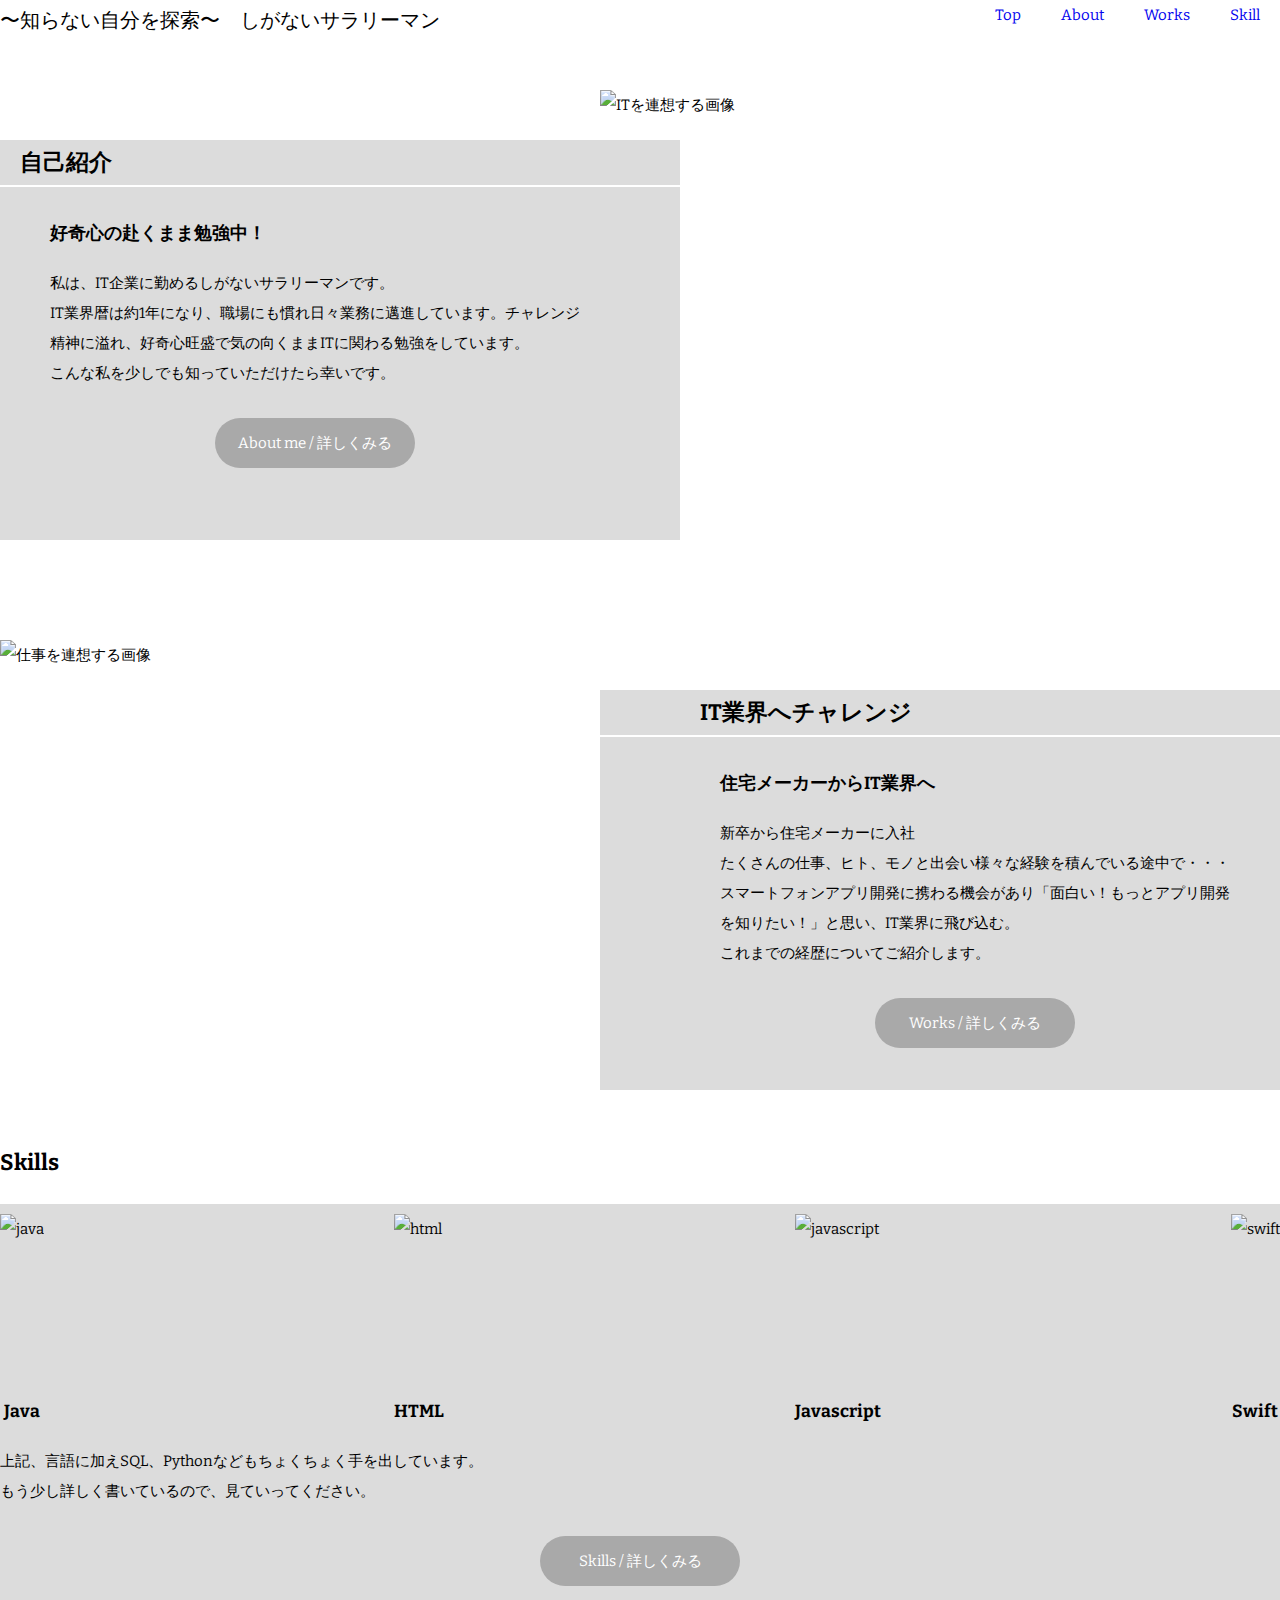
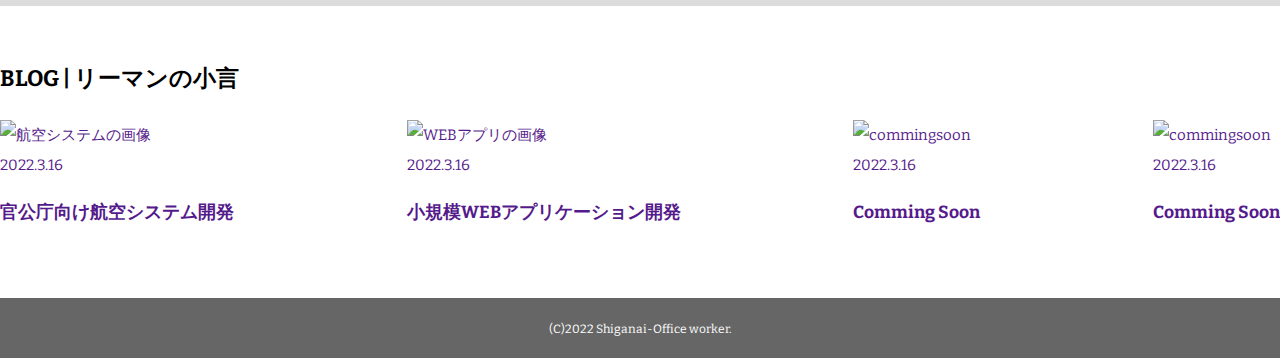
==== index.html @ 6094687d "Add files via upload" ====
<!DOCTYPE html>
<html lang="ja">
 <head>
 <meta charset="utf-8">
 <title>〜知らない自分を探索〜</title>
 <link href="https://fonts.googleapis.com/css2?family=Bitter:wght@700&display=swap" rel="stylesheet">
 <meta name="description" content="ディスクリプションを入力">
 <meta name="viewport" content="width=device-width, initial-scale=1.0">
 <link rel="stylesheet" href="style.css">

 </head>
 
 <body>
 <!----- header----->
 <header id="header">
   <div class="logo">〜知らない自分を探索〜　しがないサラリーマン</div>
  

    <nav>
      <ul class="global-nav">
         <li><a href="index.html">Top</a></li>
         <li><a href="about.html">About</a></li>
         <li><a href="works.html">Works</a></li>
         <li><a href="skill.html">Skill</a></li>

      </ul>
    </nav>
  </header>
 <!----- /header ----->

 <!----- main ----->
<div id="wrap">

  <!--about me-->
  <div class="content1">

    <div id="myself">
      <h2>自己紹介</h2>
      <h3>好奇心の赴くまま勉強中！</h3>
      <p>私は、IT企業に勤めるしがないサラリーマンです。<br>
      IT業界暦は約1年になり、職場にも慣れ日々業務に邁進しています。チャレンジ精神に溢れ、好奇心旺盛で気の向くままITに関わる勉強をしています。<br>
      こんな私を少しでも知っていただけたら幸いです。</p>
      
      <p class="btn"><a href="about.html">About me / 詳しくみる</a></p>
    </div>

    <div class="images1">
      <img src="images/home_about.jpg" alt="ITを連想する画像" id="images_about">
    </div>

  </div>
  <!--end about me-->

  <!--Works-->
  <div class="content1">

    <div class="images2">
      <img src="images/home_works.jpg" alt="仕事を連想する画像" id="images_work">
    </div>

    <div id="works">
      <h2>IT業界へチャレンジ</h2>
      <h3>住宅メーカーからIT業界へ</h3>
      <p>新卒から住宅メーカーに入社<br>たくさんの仕事、ヒト、モノと出会い様々な経験を積んでいる途中で・・・<br>
      スマートフォンアプリ開発に携わる機会があり「面白い！もっとアプリ開発を知りたい！」と思い、IT業界に飛び込む。<br>
      これまでの経歴についてご紹介します。</p>

      <p class="btn"><a href="works.html">Works / 詳しくみる</a></p>
      
    </div>

  </div>
  <!--end Works-->

  <!--skills-->
  <div class="content2">

    <div id="skill-tittle">
      <h2>Skills</h2>
    </div>

    <div class="skill-lang">
     
      <div class="list-skill">

        <article>
            <div class="img-wrap">
             <img src="images/java.svg" alt="java">
            </div>
            <h3>Java</h3>
        </article>

        <article>
          <div class="img-wrap">
           <img src="images/html-5.svg" alt="html">
          </div>
          <h3>HTML</h3>
      </article>

      <article>
        <div class="img-wrap">
         <img src="images/javascript.svg" alt="javascript">
        </div>
        <h3>Javascript</h3>
      </article>

      <article>
        <div class="img-wrap">
         <img src="images/swift.svg" alt="swift">
        </div>
        <h3>Swift</h3>
      </article>

      </div>
      
      <p>上記、言語に加えSQL、Pythonなどもちょくちょく手を出しています。<br>
      もう少し詳しく書いているので、見ていってください。</p>

      <p class="btn"><a href="skill.html">Skills / 詳しくみる</a></p>
      
    </div>
  </div>
    <!--skills end--> 

    <!--blog-->
    <div class="content2">

      <div id="blog-tittle">
        <h2>BLOG | リーマンの小言</h2>
      </div>

      <div class="list-blog">

        <article>
          <a href="">
            <div class="img-wrap">
             <img src="images/hikouki_img.jpg" alt="航空システムの画像">
            </div>
            <p class="date">2022.3.16</p>
          </a>
          <h3>
            <a href="">官公庁向け航空システム開発</a>
          </h3>

        </article>

        <article>
          <a href="">
            <div class="img-wrap">
             <img src="images/web_img.jpg" alt="WEBアプリの画像">
            </div>
            <p class="date">2022.3.16</p>
          </a>
          <h3>
            <a href="">小規模WEBアプリケーション開発</a>
          </h3>

        </article>

        <article>
          <a href="">
            <div class="img-wrap">
             <img src="images/coming_img.png" alt="commingsoon">
            </div>
            <p class="date">2022.3.16</p>
          </a>
          <h3>
            <a href="">Comming Soon</a>
          </h3>

        </article>

        <article>
          <a href="">
            <div class="img-wrap">
             <img src="images/coming_img.png" alt="commingsoon">
            </div>
            <p class="date">2022.3.16</p>
          </a>
          <h3>
            <a href="">Comming Soon</a>
          </h3>

        </article>

      </div>


    </div>


</div>

 <!----- /main ----->
 

 <!----- footer ----->
 <footer>
    <small>(C)2022 Shiganai-Office worker.</small>
 </footer>
 <!----- /footer ----->

 <script src="https://code.jquery.com/jquery-3.5.1.slim.min.js"
    integrity="sha384-DfXdz2htPH0lsSSs5nCTpuj/zy4C+OGpamoFVy38MVBnE+IbbVYUew+OrCXaRkfj"
    crossorigin="anonymous">
  </script>
  <script src="function.js"></script>


 </body>
</html>
---- style.css ----
@charset "utf-8";

body {
    margin: 0;
    padding: 0;
    font-family: 'Bitter', serif;
    font-size: 15px;
    line-height: 2;
}

p,h1,h2,h3,h4,h5,h6 {
    margin-top: 0;
}

a {
    text-decoration: none;
}

a:hover {
    text-decoration: underline;
}

ul {
    margin: 0;
    padding: 0;
}

header {
    width: 1280px;
    height: 40px;
    margin: 0 auto;
}

#header.fixed{
	position: fixed;
    width: 1280px;
    z-index: 999;
    margin-top: 0px;
    margin-left: 80px;
    background-color: rgba(255, 255, 255, 0.5);
}

.logo {
    font-size: 20px;
    float: left;
}

.global-nav {
    float: right;
}
.global-nav li {
    float: left;
    margin: 0 20px;
    list-style: none;
}

.global-nav li a:hover {
    border-bottom: 2px solid #ffffff;
    text-decoration: none;
}

#wrap {
    clear: both;
    width: 1280px;
    margin: 0 auto;
}

.content1 {
    width: 1280px;
    height: 500px;
    margin: 0 auto;
    position: relative;
    margin-bottom: 50px;
}

footer {
    text-align: center;
    padding: 15px 0;
    background-color: #666666;
    color: #ffffff;
    clear: both;
}

footer small {
    font-size: 12px;
}

#images_about {
    width: 100%;
    vertical-align: top;
}

#myself {
    position: absolute;
    background-color: #dcdcdc;
    width: 680px;
    height: 400px;
    bottom: 0; 
    left: 0;
}

#myself p {
    padding-left: 50px;
    padding-right: 100px;
}

#myself h3 {
    padding-top: 10px;
    padding-left: 50px;
}

#myself h2 {
    padding-left: 20px;
    border-bottom: 2px solid #ffffff;
}

.images1 {
    position: absolute;
    width: 680px;
    top: 50px;
    right: 0;
}

#images_work {
    width: 100%;
    vertical-align: top;
}

#works {
    position: absolute;
    background-color: #dcdcdc;
    width: 680px;
    height: 400px;
    bottom: 0;
    right: 0;
    z-index: 100;
}

#works p {
    padding-left: 120px;
    padding-right: 50px;
}

#works h3 {
    padding-top: 10px;
    padding-left: 120px;
}

#works h2 {
    padding-left: 100px;
    border-bottom: 2px solid #ffffff;
}

.images2 {
    position: absolute;
    width: 680px;
    top: 50px;
    left: 0;
    z-index: 200;

}

.btn a {
    background-color: #a9a9a9;
    color: #ffffff;
    font-size: 15px;
    display: block;
    width: 200px;
    text-align: center;
    line-height: 50px;
    margin-top: 30px;
    margin-left: auto;
    margin-right: auto;
    border-radius: 50px;
}

.btn a:hover {
    text-decoration: none;
    background-color: #ffffff;
    color: #a9a9a9;
}

.list-skill img {
    height: 40%;
    display: block;
    margin: auto;
}

.list-skill {
    display: flex;
    justify-content: space-between;
    padding-top: 10px;
}

.list-skill h3 {
    text-align: center;
}

.skill-lang {
    background-color: #dcdcdc;
    padding-bottom: 5px;
}

.img-wrap img {
    height: 180px;
}

.list-blog {
    display: flex;
    justify-content: space-between;
}

.content2 {
    margin-bottom: 50px;
}
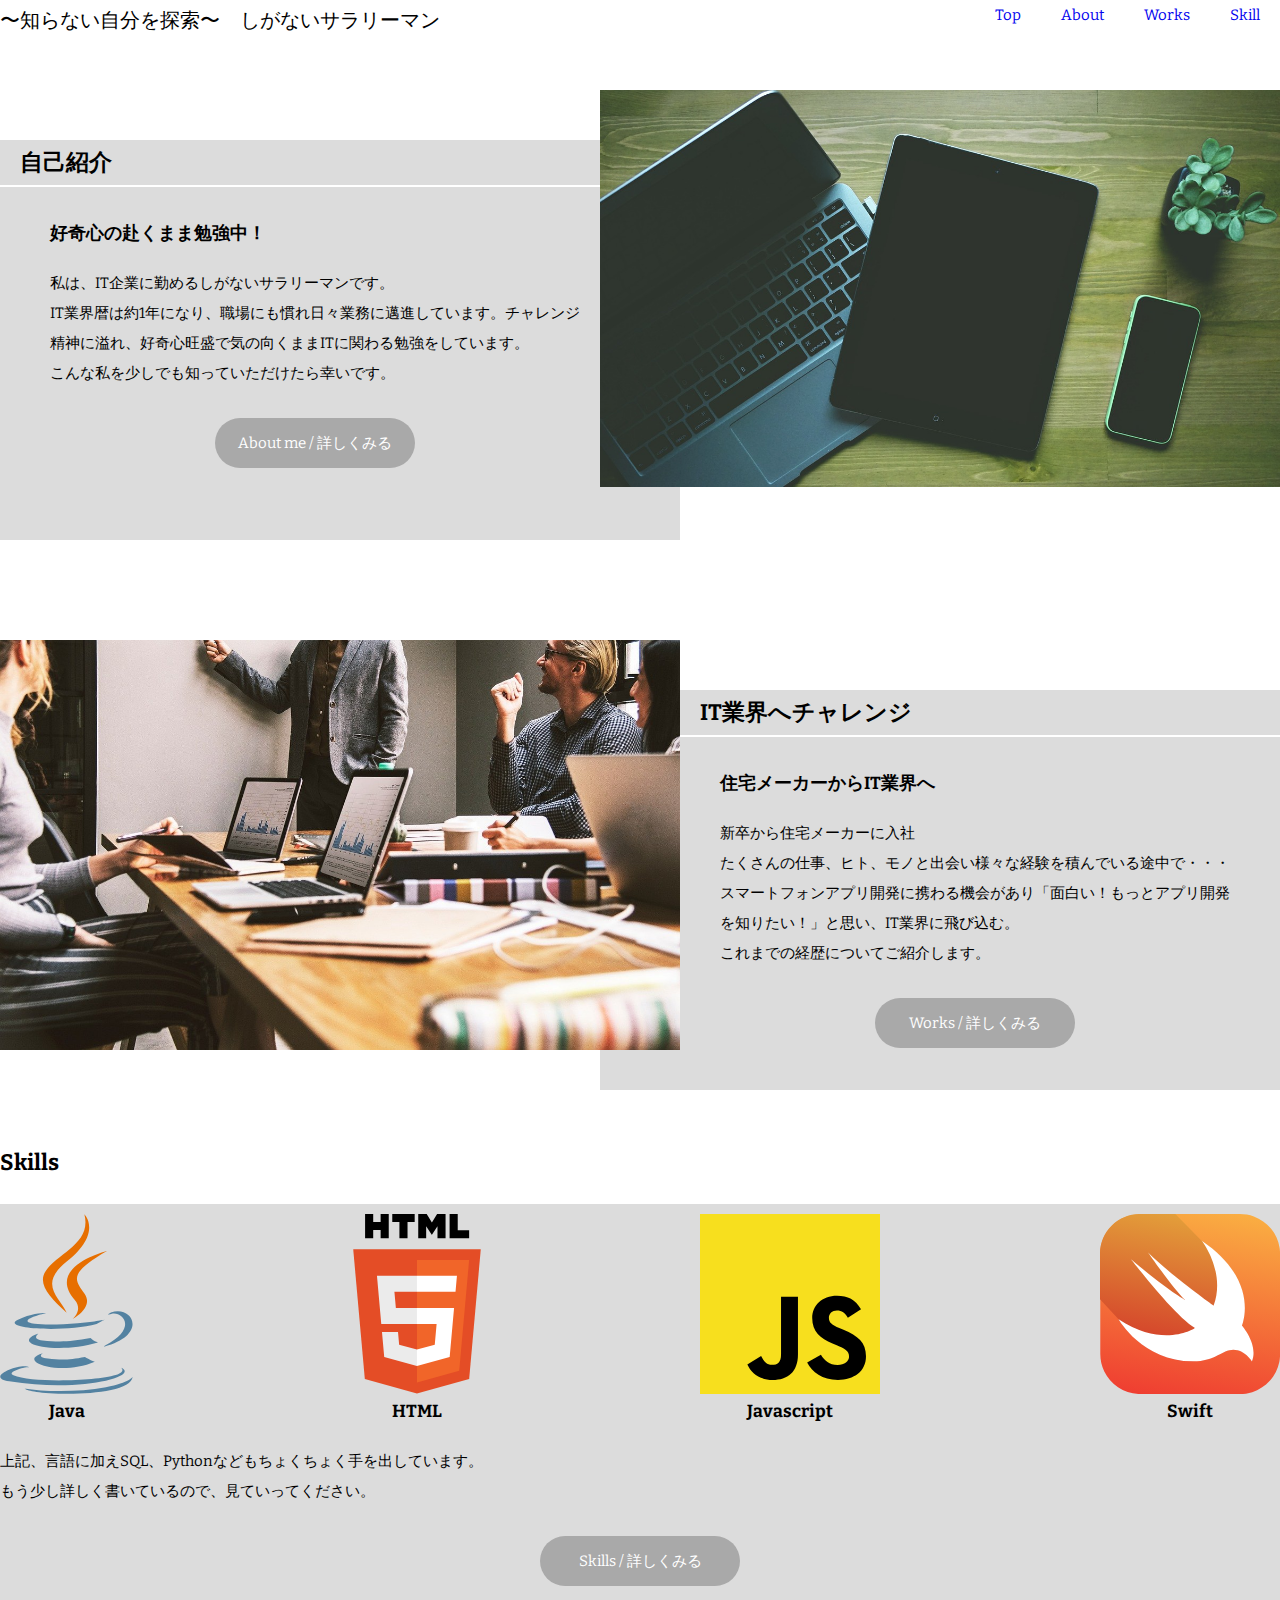
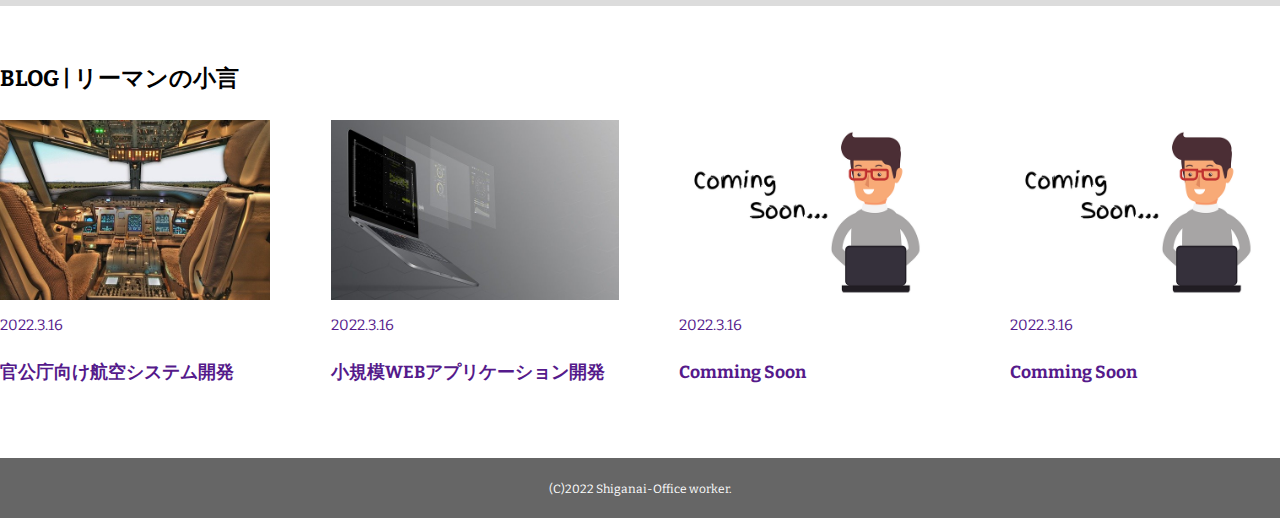
==== commit 7963e987: "Google analytics導入" ====
--- a/index.html
+++ b/index.html
@@ -1,6 +1,15 @@
 <!DOCTYPE html>
 <html lang="ja">
  <head>
+  <!-- Global site tag (gtag.js) - Google Analytics -->
+<script async src="https://www.googletagmanager.com/gtag/js?id=G-QESY7Y611X"></script>
+<script>
+  window.dataLayer = window.dataLayer || [];
+  function gtag(){dataLayer.push(arguments);}
+  gtag('js', new Date());
+
+  gtag('config', 'G-QESY7Y611X');
+</script>
  <meta charset="utf-8">
  <title>〜知らない自分を探索〜</title>
  <link href="https://fonts.googleapis.com/css2?family=Bitter:wght@700&display=swap" rel="stylesheet">
@@ -208,4 +217,4 @@
 
 
  </body>
-</html>+</html>
